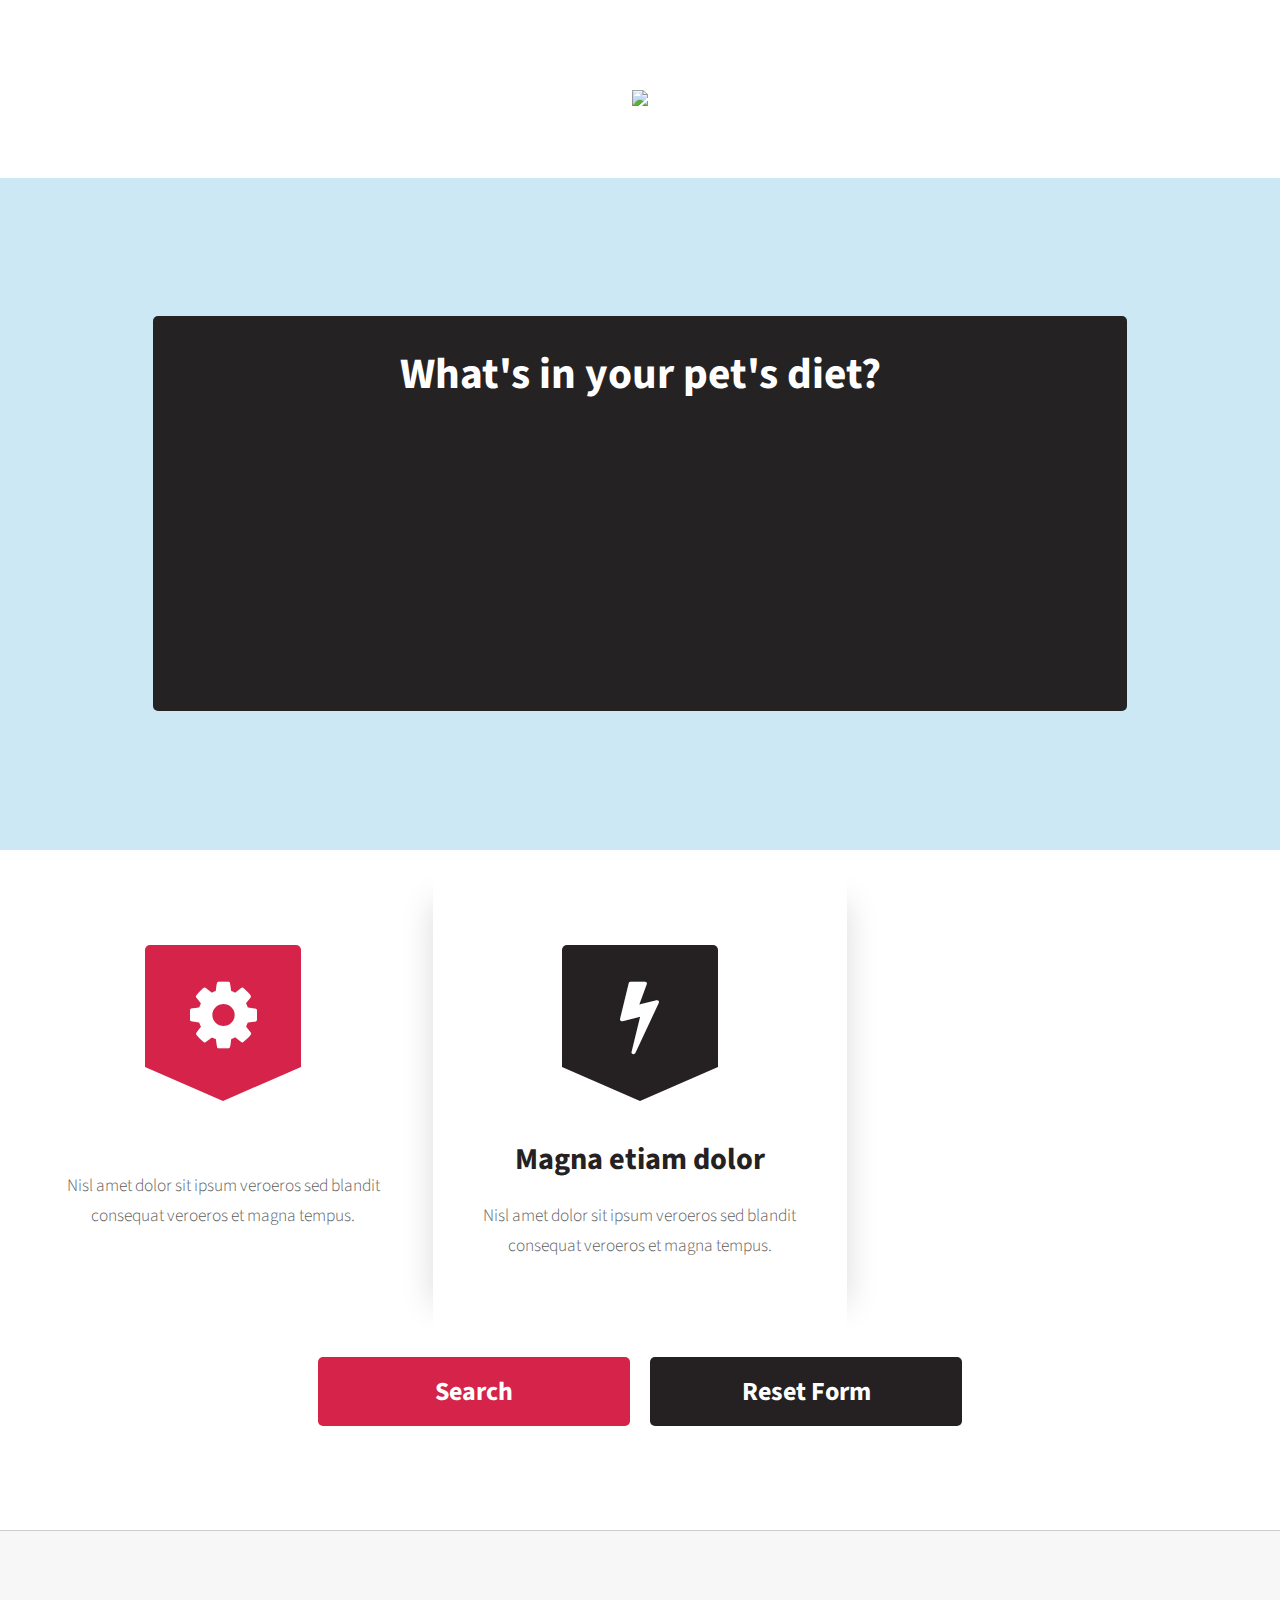
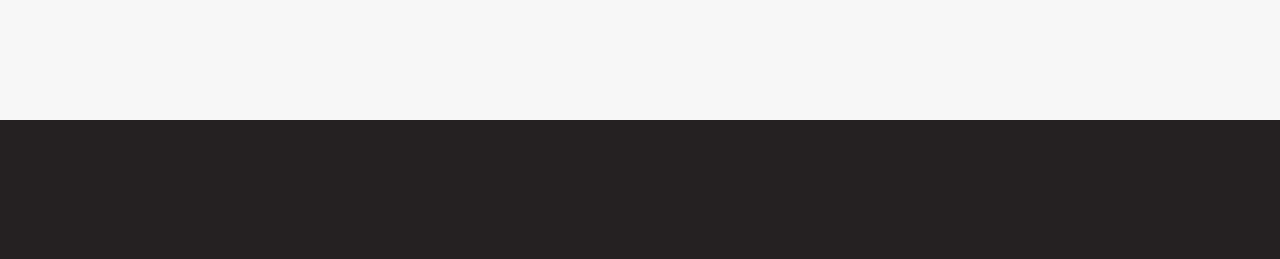
==== index.html @ 03740da9 "Merge pull request #2 from Kemo92/master" ====
<!DOCTYPE HTML>

<html>
	<head>
		<title>ChowChecker</title>
		<meta charset="utf-8" />
		<meta name="viewport" content="width=device-width, initial-scale=1" />
		<!--[if lte IE 8]><script src="assets/css/ie/html5shiv.js"></script><![endif]-->
		<link rel="stylesheet" href="assets/css/main.css" />
		<!--[if lte IE 8]><link rel="stylesheet" href="assets/css/ie/v8.css" /><![endif]-->
		<!--[if lte IE 8]><script src="assets/css/ie/respond.min.js"></script><![endif]-->
	</head>
	<body class="homepage">
		<div id="page-wrapper">

			<!-- Header -->
				<div id="header-wrapper">
					<div id="header">

						<!-- Logo -->
							<h1><a href="index.html"><img src="C:/PETHACK/Images/logo.png" /></a></h1>

						<!-- Nav -->
							<!--<nav id="nav">
								<ul>
									<li class="current"><a href="index.html">Home</a></li>
									<li>
										<a href="#"></a>
										<!--<ul>
											<li><a href="#">Lorem ipsum dolor</a></li>
											<li><a href="#">Magna phasellus</a></li>
											<li><a href="#">Etiam dolore nisl</a></li>
											<li>
												<a href="#">Phasellus consequat</a>
												<ul>
													<li><a href="#">Magna phasellus</a></li>
													<li><a href="#">Etiam dolore nisl</a></li>
													<li><a href="#">Veroeros feugiat</a></li>
													<li><a href="#">Nisl sed aliquam</a></li>
													<li><a href="#">Dolore adipiscing</a></li>
												</ul>
											</li>
											<li><a href="#">Veroeros feugiat</a></li>
										</ul>
									</li>
									<li><a href="left-sidebar.html">Left Sidebar</a></li>
									<li><a href="right-sidebar.html">Right Sidebar</a></li>
									<li><a href="no-sidebar.html">No Sidebar</a></li>
								</ul>
							</nav> -->

						<!-- Banner -->
							<section id="banner">
								<header>
									<h2>What's in your pet's diet?</h2>
									<p></p>
								</header>
							</section>

						<!-- Intro -->
							<section id="intro" class="container">
								<div class="row">
									<div class="4u 12u(mobile)">
										<section class="first">
											<i class="icon featured fa-cog"></i>
											<header>
												<h2></h2>
											</header>
											<p>Nisl amet dolor sit ipsum veroeros sed blandit consequat veroeros et magna tempus.</p>
										</section>
									</div>
									<div class="4u 12u(mobile)">
										<section class="middle">
											<i class="icon featured alt fa-flash"></i>
											<header>
												<h2>Magna etiam dolor</h2>
											</header>
											<p>Nisl amet dolor sit ipsum veroeros sed blandit consequat veroeros et magna tempus.</p>
										</section>
									</div>
									
								</div>
								<footer>
									<ul class="actions">
										<li><a href="#" class="button big">Search</a></li>
										<li><a href="#" class="button alt big">Reset Form</a></li>
									</ul>
								</footer>
							</section>

					</div>
				</div>

			<!-- Main -->
				<div id="main-wrapper">
					<div class="container">
						<div class="row">
							<div class="12u">

								

							</div>
						</div>
						<div class="row">
							<div class="12u">

								

							</div>
						</div>
					</div>
				</div>

			<!-- Footer -->
				<div id="footer-wrapper">
					<section id="footer" class="container">
						
					</section>
				</div>

		</div>

		<!-- Scripts -->
			<script src="assets/js/jquery.min.js"></script>
			<script src="assets/js/jquery.dropotron.min.js"></script>
			<script src="assets/js/skel.min.js"></script>
			<script src="assets/js/skel-viewport.min.js"></script>
			<script src="assets/js/util.js"></script>
			<script src="assets/js/main.js"></script>

	</body>
</html>
---- assets/css/main.css ----
@import url("font-awesome.min.css");
@import url("http://fonts.googleapis.com/css?family=Source+Sans+Pro:300,400,700,900,300italic");

/*
	Dopetrope by HTML5 UP
	html5up.net | @n33co
	Free for personal and commercial use under the CCA 3.0 license (html5up.net/license)
*/

/* Reset */

	html, body, div, span, applet, object, iframe, h1, h2, h3, h4, h5, h6, p, blockquote, pre, a, abbr, acronym, address, big, cite, code, del, dfn, em, img, ins, kbd, q, s, samp, small, strike, strong, sub, sup, tt, var, b, u, i, center, dl, dt, dd, ol, ul, li, fieldset, form, label, legend, table, caption, tbody, tfoot, thead, tr, th, td, article, aside, canvas, details, embed, figure, figcaption, footer, header, hgroup, menu, nav, output, ruby, section, summary, time, mark, audio, video {
		margin: 0;
		padding: 0;
		border: 0;
		font-size: 100%;
		font: inherit;
		vertical-align: baseline;
	}

	article, aside, details, figcaption, figure, footer, header, hgroup, menu, nav, section {
		display: block;
	}

	body {
		line-height: 1;
	}

	ol, ul {
		list-style: none;
	}

	blockquote, q {
		quotes: none;
	}

	blockquote:before, blockquote:after, q:before, q:after {
		content: '';
		content: none;
	}

	table {
		border-collapse: collapse;
		border-spacing: 0;
	}

	body {
		-webkit-text-size-adjust: none;
	}

/* Box Model */

	*, *:before, *:after {
		-moz-box-sizing: border-box;
		-webkit-box-sizing: border-box;
		box-sizing: border-box;
	}

/* Containers */

	.container {
		margin-left: auto;
		margin-right: auto;
	}

	.container.\31 25\25 {
		width: 100%;
		max-width: 1200px;
		min-width: 960px;
	}

	.container.\37 5\25 {
		width: 720px;
	}

	.container.\35 0\25 {
		width: 480px;
	}

	.container.\32 5\25 {
		width: 240px;
	}

	.container {
		width: 960px;
	}

	@media screen and (min-width: 737px) {

		.container.\31 25\25 {
			width: 100%;
			max-width: 1500px;
			min-width: 1200px;
		}

		.container.\37 5\25 {
			width: 900px;
		}

		.container.\35 0\25 {
			width: 600px;
		}

		.container.\32 5\25 {
			width: 300px;
		}

		.container {
			width: 1200px;
		}

	}

	@media screen and (min-width: 737px) and (max-width: 1200px) {

		.container.\31 25\25 {
			width: 100%;
			max-width: 1200px;
			min-width: 960px;
		}

		.container.\37 5\25 {
			width: 720px;
		}

		.container.\35 0\25 {
			width: 480px;
		}

		.container.\32 5\25 {
			width: 240px;
		}

		.container {
			width: 960px;
		}

	}

	@media screen and (max-width: 736px) {

		.container.\31 25\25 {
			width: 100%;
			max-width: 125%;
			min-width: 100%;
		}

		.container.\37 5\25 {
			width: 75%;
		}

		.container.\35 0\25 {
			width: 50%;
		}

		.container.\32 5\25 {
			width: 25%;
		}

		.container {
			width: 100% !important;
		}

	}

/* Grid */

	.row {
		border-bottom: solid 1px transparent;
		-moz-box-sizing: border-box;
		-webkit-box-sizing: border-box;
		box-sizing: border-box;
	}

	.row > * {
		float: left;
		-moz-box-sizing: border-box;
		-webkit-box-sizing: border-box;
		box-sizing: border-box;
	}

	.row:after, .row:before {
		content: '';
		display: block;
		clear: both;
		height: 0;
	}

	.row.uniform > * > :first-child {
		margin-top: 0;
	}

	.row.uniform > * > :last-child {
		margin-bottom: 0;
	}

	.row.\30 \25 > * {
		padding: 0 0 0 0px;
	}

	.row.\30 \25 {
		margin: 0 0 -1px 0px;
	}

	.row.uniform.\30 \25 > * {
		padding: 0px 0 0 0px;
	}

	.row.uniform.\30 \25 {
		margin: 0px 0 -1px 0px;
	}

	.row > * {
		padding: 0 0 0 40px;
	}

	.row {
		margin: 0 0 -1px -40px;
	}

	.row.uniform > * {
		padding: 40px 0 0 40px;
	}

	.row.uniform {
		margin: -40px 0 -1px -40px;
	}

	.row.\32 00\25 > * {
		padding: 0 0 0 80px;
	}

	.row.\32 00\25 {
		margin: 0 0 -1px -80px;
	}

	.row.uniform.\32 00\25 > * {
		padding: 80px 0 0 80px;
	}

	.row.uniform.\32 00\25 {
		margin: -80px 0 -1px -80px;
	}

	.row.\31 50\25 > * {
		padding: 0 0 0 60px;
	}

	.row.\31 50\25 {
		margin: 0 0 -1px -60px;
	}

	.row.uniform.\31 50\25 > * {
		padding: 60px 0 0 60px;
	}

	.row.uniform.\31 50\25 {
		margin: -60px 0 -1px -60px;
	}

	.row.\35 0\25 > * {
		padding: 0 0 0 20px;
	}

	.row.\35 0\25 {
		margin: 0 0 -1px -20px;
	}

	.row.uniform.\35 0\25 > * {
		padding: 20px 0 0 20px;
	}

	.row.uniform.\35 0\25 {
		margin: -20px 0 -1px -20px;
	}

	.row.\32 5\25 > * {
		padding: 0 0 0 10px;
	}

	.row.\32 5\25 {
		margin: 0 0 -1px -10px;
	}

	.row.uniform.\32 5\25 > * {
		padding: 10px 0 0 10px;
	}

	.row.uniform.\32 5\25 {
		margin: -10px 0 -1px -10px;
	}

	.\31 2u, .\31 2u\24 {
		width: 100%;
		clear: none;
		margin-left: 0;
	}

	.\31 1u, .\31 1u\24 {
		width: 91.6666666667%;
		clear: none;
		margin-left: 0;
	}

	.\31 0u, .\31 0u\24 {
		width: 83.3333333333%;
		clear: none;
		margin-left: 0;
	}

	.\39 u, .\39 u\24 {
		width: 75%;
		clear: none;
		margin-left: 0;
	}

	.\38 u, .\38 u\24 {
		width: 66.6666666667%;
		clear: none;
		margin-left: 0;
	}

	.\37 u, .\37 u\24 {
		width: 58.3333333333%;
		clear: none;
		margin-left: 0;
	}

	.\36 u, .\36 u\24 {
		width: 50%;
		clear: none;
		margin-left: 0;
	}

	.\35 u, .\35 u\24 {
		width: 41.6666666667%;
		clear: none;
		margin-left: 0;
	}

	.\34 u, .\34 u\24 {
		width: 33.3333333333%;
		clear: none;
		margin-left: 0;
	}

	.\33 u, .\33 u\24 {
		width: 25%;
		clear: none;
		margin-left: 0;
	}

	.\32 u, .\32 u\24 {
		width: 16.6666666667%;
		clear: none;
		margin-left: 0;
	}

	.\31 u, .\31 u\24 {
		width: 8.3333333333%;
		clear: none;
		margin-left: 0;
	}

	.\31 2u\24 + *,
	.\31 1u\24 + *,
	.\31 0u\24 + *,
	.\39 u\24 + *,
	.\38 u\24 + *,
	.\37 u\24 + *,
	.\36 u\24 + *,
	.\35 u\24 + *,
	.\34 u\24 + *,
	.\33 u\24 + *,
	.\32 u\24 + *,
	.\31 u\24 + * {
		clear: left;
	}

	.\-11u {
		margin-left: 91.66667%;
	}

	.\-10u {
		margin-left: 83.33333%;
	}

	.\-9u {
		margin-left: 75%;
	}

	.\-8u {
		margin-left: 66.66667%;
	}

	.\-7u {
		margin-left: 58.33333%;
	}

	.\-6u {
		margin-left: 50%;
	}

	.\-5u {
		margin-left: 41.66667%;
	}

	.\-4u {
		margin-left: 33.33333%;
	}

	.\-3u {
		margin-left: 25%;
	}

	.\-2u {
		margin-left: 16.66667%;
	}

	.\-1u {
		margin-left: 8.33333%;
	}

	@media screen and (min-width: 737px) {

		.row > * {
			padding: 50px 0 0 50px;
		}

		.row {
			margin: -50px 0 -1px -50px;
		}

		.row.uniform > * {
			padding: 50px 0 0 50px;
		}

		.row.uniform {
			margin: -50px 0 -1px -50px;
		}

		.row.\32 00\25 > * {
			padding: 100px 0 0 100px;
		}

		.row.\32 00\25 {
			margin: -100px 0 -1px -100px;
		}

		.row.uniform.\32 00\25 > * {
			padding: 100px 0 0 100px;
		}

		.row.uniform.\32 00\25 {
			margin: -100px 0 -1px -100px;
		}

		.row.\31 50\25 > * {
			padding: 75px 0 0 75px;
		}

		.row.\31 50\25 {
			margin: -75px 0 -1px -75px;
		}

		.row.uniform.\31 50\25 > * {
			padding: 75px 0 0 75px;
		}

		.row.uniform.\31 50\25 {
			margin: -75px 0 -1px -75px;
		}

		.row.\35 0\25 > * {
			padding: 25px 0 0 25px;
		}

		.row.\35 0\25 {
			margin: -25px 0 -1px -25px;
		}

		.row.uniform.\35 0\25 > * {
			padding: 25px 0 0 25px;
		}

		.row.uniform.\35 0\25 {
			margin: -25px 0 -1px -25px;
		}

		.row.\32 5\25 > * {
			padding: 12.5px 0 0 12.5px;
		}

		.row.\32 5\25 {
			margin: -12.5px 0 -1px -12.5px;
		}

		.row.uniform.\32 5\25 > * {
			padding: 12.5px 0 0 12.5px;
		}

		.row.uniform.\32 5\25 {
			margin: -12.5px 0 -1px -12.5px;
		}

		.\31 2u\28desktop\29, .\31 2u\24\28desktop\29 {
			width: 100%;
			clear: none;
			margin-left: 0;
		}

		.\31 1u\28desktop\29, .\31 1u\24\28desktop\29 {
			width: 91.6666666667%;
			clear: none;
			margin-left: 0;
		}

		.\31 0u\28desktop\29, .\31 0u\24\28desktop\29 {
			width: 83.3333333333%;
			clear: none;
			margin-left: 0;
		}

		.\39 u\28desktop\29, .\39 u\24\28desktop\29 {
			width: 75%;
			clear: none;
			margin-left: 0;
		}

		.\38 u\28desktop\29, .\38 u\24\28desktop\29 {
			width: 66.6666666667%;
			clear: none;
			margin-left: 0;
		}

		.\37 u\28desktop\29, .\37 u\24\28desktop\29 {
			width: 58.3333333333%;
			clear: none;
			margin-left: 0;
		}

		.\36 u\28desktop\29, .\36 u\24\28desktop\29 {
			width: 50%;
			clear: none;
			margin-left: 0;
		}

		.\35 u\28desktop\29, .\35 u\24\28desktop\29 {
			width: 41.6666666667%;
			clear: none;
			margin-left: 0;
		}

		.\34 u\28desktop\29, .\34 u\24\28desktop\29 {
			width: 33.3333333333%;
			clear: none;
			margin-left: 0;
		}

		.\33 u\28desktop\29, .\33 u\24\28desktop\29 {
			width: 25%;
			clear: none;
			margin-left: 0;
		}

		.\32 u\28desktop\29, .\32 u\24\28desktop\29 {
			width: 16.6666666667%;
			clear: none;
			margin-left: 0;
		}

		.\31 u\28desktop\29, .\31 u\24\28desktop\29 {
			width: 8.3333333333%;
			clear: none;
			margin-left: 0;
		}

		.\31 2u\24\28desktop\29 + *,
		.\31 1u\24\28desktop\29 + *,
		.\31 0u\24\28desktop\29 + *,
		.\39 u\24\28desktop\29 + *,
		.\38 u\24\28desktop\29 + *,
		.\37 u\24\28desktop\29 + *,
		.\36 u\24\28desktop\29 + *,
		.\35 u\24\28desktop\29 + *,
		.\34 u\24\28desktop\29 + *,
		.\33 u\24\28desktop\29 + *,
		.\32 u\24\28desktop\29 + *,
		.\31 u\24\28desktop\29 + * {
			clear: left;
		}

		.\-11u\28desktop\29 {
			margin-left: 91.66667%;
		}

		.\-10u\28desktop\29 {
			margin-left: 83.33333%;
		}

		.\-9u\28desktop\29 {
			margin-left: 75%;
		}

		.\-8u\28desktop\29 {
			margin-left: 66.66667%;
		}

		.\-7u\28desktop\29 {
			margin-left: 58.33333%;
		}

		.\-6u\28desktop\29 {
			margin-left: 50%;
		}

		.\-5u\28desktop\29 {
			margin-left: 41.66667%;
		}

		.\-4u\28desktop\29 {
			margin-left: 33.33333%;
		}

		.\-3u\28desktop\29 {
			margin-left: 25%;
		}

		.\-2u\28desktop\29 {
			margin-left: 16.66667%;
		}

		.\-1u\28desktop\29 {
			margin-left: 8.33333%;
		}

	}

	@media screen and (min-width: 737px) and (max-width: 1200px) {

		.row > * {
			padding: 25px 0 0 25px;
		}

		.row {
			margin: -25px 0 -1px -25px;
		}

		.row.uniform > * {
			padding: 25px 0 0 25px;
		}

		.row.uniform {
			margin: -25px 0 -1px -25px;
		}

		.row.\32 00\25 > * {
			padding: 50px 0 0 50px;
		}

		.row.\32 00\25 {
			margin: -50px 0 -1px -50px;
		}

		.row.uniform.\32 00\25 > * {
			padding: 50px 0 0 50px;
		}

		.row.uniform.\32 00\25 {
			margin: -50px 0 -1px -50px;
		}

		.row.\31 50\25 > * {
			padding: 37.5px 0 0 37.5px;
		}

		.row.\31 50\25 {
			margin: -37.5px 0 -1px -37.5px;
		}

		.row.uniform.\31 50\25 > * {
			padding: 37.5px 0 0 37.5px;
		}

		.row.uniform.\31 50\25 {
			margin: -37.5px 0 -1px -37.5px;
		}

		.row.\35 0\25 > * {
			padding: 12.5px 0 0 12.5px;
		}

		.row.\35 0\25 {
			margin: -12.5px 0 -1px -12.5px;
		}

		.row.uniform.\35 0\25 > * {
			padding: 12.5px 0 0 12.5px;
		}

		.row.uniform.\35 0\25 {
			margin: -12.5px 0 -1px -12.5px;
		}

		.row.\32 5\25 > * {
			padding: 6.25px 0 0 6.25px;
		}

		.row.\32 5\25 {
			margin: -6.25px 0 -1px -6.25px;
		}

		.row.uniform.\32 5\25 > * {
			padding: 6.25px 0 0 6.25px;
		}

		.row.uniform.\32 5\25 {
			margin: -6.25px 0 -1px -6.25px;
		}

		.\31 2u\28tablet\29, .\31 2u\24\28tablet\29 {
			width: 100%;
			clear: none;
			margin-left: 0;
		}

		.\31 1u\28tablet\29, .\31 1u\24\28tablet\29 {
			width: 91.6666666667%;
			clear: none;
			margin-left: 0;
		}

		.\31 0u\28tablet\29, .\31 0u\24\28tablet\29 {
			width: 83.3333333333%;
			clear: none;
			margin-left: 0;
		}

		.\39 u\28tablet\29, .\39 u\24\28tablet\29 {
			width: 75%;
			clear: none;
			margin-left: 0;
		}

		.\38 u\28tablet\29, .\38 u\24\28tablet\29 {
			width: 66.6666666667%;
			clear: none;
			margin-left: 0;
		}

		.\37 u\28tablet\29, .\37 u\24\28tablet\29 {
			width: 58.3333333333%;
			clear: none;
			margin-left: 0;
		}

		.\36 u\28tablet\29, .\36 u\24\28tablet\29 {
			width: 50%;
			clear: none;
			margin-left: 0;
		}

		.\35 u\28tablet\29, .\35 u\24\28tablet\29 {
			width: 41.6666666667%;
			clear: none;
			margin-left: 0;
		}

		.\34 u\28tablet\29, .\34 u\24\28tablet\29 {
			width: 33.3333333333%;
			clear: none;
			margin-left: 0;
		}

		.\33 u\28tablet\29, .\33 u\24\28tablet\29 {
			width: 25%;
			clear: none;
			margin-left: 0;
		}

		.\32 u\28tablet\29, .\32 u\24\28tablet\29 {
			width: 16.6666666667%;
			clear: none;
			margin-left: 0;
		}

		.\31 u\28tablet\29, .\31 u\24\28tablet\29 {
			width: 8.3333333333%;
			clear: none;
			margin-left: 0;
		}

		.\31 2u\24\28tablet\29 + *,
		.\31 1u\24\28tablet\29 + *,
		.\31 0u\24\28tablet\29 + *,
		.\39 u\24\28tablet\29 + *,
		.\38 u\24\28tablet\29 + *,
		.\37 u\24\28tablet\29 + *,
		.\36 u\24\28tablet\29 + *,
		.\35 u\24\28tablet\29 + *,
		.\34 u\24\28tablet\29 + *,
		.\33 u\24\28tablet\29 + *,
		.\32 u\24\28tablet\29 + *,
		.\31 u\24\28tablet\29 + * {
			clear: left;
		}

		.\-11u\28tablet\29 {
			margin-left: 91.66667%;
		}

		.\-10u\28tablet\29 {
			margin-left: 83.33333%;
		}

		.\-9u\28tablet\29 {
			margin-left: 75%;
		}

		.\-8u\28tablet\29 {
			margin-left: 66.66667%;
		}

		.\-7u\28tablet\29 {
			margin-left: 58.33333%;
		}

		.\-6u\28tablet\29 {
			margin-left: 50%;
		}

		.\-5u\28tablet\29 {
			margin-left: 41.66667%;
		}

		.\-4u\28tablet\29 {
			margin-left: 33.33333%;
		}

		.\-3u\28tablet\29 {
			margin-left: 25%;
		}

		.\-2u\28tablet\29 {
			margin-left: 16.66667%;
		}

		.\-1u\28tablet\29 {
			margin-left: 8.33333%;
		}

	}

	@media screen and (max-width: 736px) {

		.row > * {
			padding: 20px 0 0 20px;
		}

		.row {
			margin: -20px 0 -1px -20px;
		}

		.row.uniform > * {
			padding: 20px 0 0 20px;
		}

		.row.uniform {
			margin: -20px 0 -1px -20px;
		}

		.row.\32 00\25 > * {
			padding: 40px 0 0 40px;
		}

		.row.\32 00\25 {
			margin: -40px 0 -1px -40px;
		}

		.row.uniform.\32 00\25 > * {
			padding: 40px 0 0 40px;
		}

		.row.uniform.\32 00\25 {
			margin: -40px 0 -1px -40px;
		}

		.row.\31 50\25 > * {
			padding: 30px 0 0 30px;
		}

		.row.\31 50\25 {
			margin: -30px 0 -1px -30px;
		}

		.row.uniform.\31 50\25 > * {
			padding: 30px 0 0 30px;
		}

		.row.uniform.\31 50\25 {
			margin: -30px 0 -1px -30px;
		}

		.row.\35 0\25 > * {
			padding: 10px 0 0 10px;
		}

		.row.\35 0\25 {
			margin: -10px 0 -1px -10px;
		}

		.row.uniform.\35 0\25 > * {
			padding: 10px 0 0 10px;
		}

		.row.uniform.\35 0\25 {
			margin: -10px 0 -1px -10px;
		}

		.row.\32 5\25 > * {
			padding: 5px 0 0 5px;
		}

		.row.\32 5\25 {
			margin: -5px 0 -1px -5px;
		}

		.row.uniform.\32 5\25 > * {
			padding: 5px 0 0 5px;
		}

		.row.uniform.\32 5\25 {
			margin: -5px 0 -1px -5px;
		}

		.\31 2u\28mobile\29, .\31 2u\24\28mobile\29 {
			width: 100%;
			clear: none;
			margin-left: 0;
		}

		.\31 1u\28mobile\29, .\31 1u\24\28mobile\29 {
			width: 91.6666666667%;
			clear: none;
			margin-left: 0;
		}

		.\31 0u\28mobile\29, .\31 0u\24\28mobile\29 {
			width: 83.3333333333%;
			clear: none;
			margin-left: 0;
		}

		.\39 u\28mobile\29, .\39 u\24\28mobile\29 {
			width: 75%;
			clear: none;
			margin-left: 0;
		}

		.\38 u\28mobile\29, .\38 u\24\28mobile\29 {
			width: 66.6666666667%;
			clear: none;
			margin-left: 0;
		}

		.\37 u\28mobile\29, .\37 u\24\28mobile\29 {
			width: 58.3333333333%;
			clear: none;
			margin-left: 0;
		}

		.\36 u\28mobile\29, .\36 u\24\28mobile\29 {
			width: 50%;
			clear: none;
			margin-left: 0;
		}

		.\35 u\28mobile\29, .\35 u\24\28mobile\29 {
			width: 41.6666666667%;
			clear: none;
			margin-left: 0;
		}

		.\34 u\28mobile\29, .\34 u\24\28mobile\29 {
			width: 33.3333333333%;
			clear: none;
			margin-left: 0;
		}

		.\33 u\28mobile\29, .\33 u\24\28mobile\29 {
			width: 25%;
			clear: none;
			margin-left: 0;
		}

		.\32 u\28mobile\29, .\32 u\24\28mobile\29 {
			width: 16.6666666667%;
			clear: none;
			margin-left: 0;
		}

		.\31 u\28mobile\29, .\31 u\24\28mobile\29 {
			width: 8.3333333333%;
			clear: none;
			margin-left: 0;
		}

		.\31 2u\24\28mobile\29 + *,
		.\31 1u\24\28mobile\29 + *,
		.\31 0u\24\28mobile\29 + *,
		.\39 u\24\28mobile\29 + *,
		.\38 u\24\28mobile\29 + *,
		.\37 u\24\28mobile\29 + *,
		.\36 u\24\28mobile\29 + *,
		.\35 u\24\28mobile\29 + *,
		.\34 u\24\28mobile\29 + *,
		.\33 u\24\28mobile\29 + *,
		.\32 u\24\28mobile\29 + *,
		.\31 u\24\28mobile\29 + * {
			clear: left;
		}

		.\-11u\28mobile\29 {
			margin-left: 91.66667%;
		}

		.\-10u\28mobile\29 {
			margin-left: 83.33333%;
		}

		.\-9u\28mobile\29 {
			margin-left: 75%;
		}

		.\-8u\28mobile\29 {
			margin-left: 66.66667%;
		}

		.\-7u\28mobile\29 {
			margin-left: 58.33333%;
		}

		.\-6u\28mobile\29 {
			margin-left: 50%;
		}

		.\-5u\28mobile\29 {
			margin-left: 41.66667%;
		}

		.\-4u\28mobile\29 {
			margin-left: 33.33333%;
		}

		.\-3u\28mobile\29 {
			margin-left: 25%;
		}

		.\-2u\28mobile\29 {
			margin-left: 16.66667%;
		}

		.\-1u\28mobile\29 {
			margin-left: 8.33333%;
		}

	}

/* Basic */

	body {
		background: #252122;
		background-image: url("images/bg02.png");
		font-family: 'Source Sans Pro';
		font-weight: 300;
		color: #5d5d5d;
	}

		body.is-loading * {
			-moz-transition: none !important;
			-webkit-transition: none !important;
			-ms-transition: none !important;
			transition: none !important;
			-moz-animation: none !important;
			-webkit-animation: none !important;
			-ms-animation: none !important;
			animation: none !important;
		}

	input, textarea, select {
		font-family: 'Source Sans Pro';
		font-weight: 300;
		color: #5d5d5d;
	}

	strong, b {
		color: #252122;
		font-weight: 400;
	}

	i, em {
		font-style: italic;
	}

	sub {
		position: relative;
		top: 0.5em;
		font-size: 0.8em;
	}

	sup {
		position: relative;
		top: -0.5em;
		font-size: 0.8em;
	}

	blockquote {
		border-left: solid 0.75em #dddddd;
		padding: 1em 0 1em 1.5em;
		font-style: italic;
	}

	h1, h2, h3, h4, h5, h6 {
		color: #252122;
		font-weight: 700;
	}

	h1 a, h2 a, h3 a, h4 a, h5 a, h6 a {
		color: inherit;
		text-decoration: none;
	}

	a {
		color: #d52349;
		text-decoration: underline;
	}

		a:hover {
			text-decoration: none;
		}

	br.clear {
		clear: both;
	}

	hr {
		border: 0;
		border-top: solid 1px #dddddd;
		height: 1px;
		margin: 2em 0 2em 0;
	}

	p, ul, ol, dl, table {
		margin-bottom: 2em;
	}

/* Form */

	form label {
		display: block;
		color: #252122;
		font-weight: 400;
		margin: 0 0 0.5em 0;
	}

	form input[type=text],
	form input[type=email],
	form input[type=password],
	form select,
	form textarea {
		-webkit-appearance: none;
		display: block;
		border: 0;
		padding: 0.75em 1em;
		font-size: 1em;
		border-radius: 5px;
		border: solid 1px #dddddd;
		background: #fff;
		width: 100%;
	}

		form input[type=text]:focus,
		form input[type=email]:focus,
		form input[type=password]:focus,
		form select:focus,
		form textarea:focus {
			box-shadow: inset 0px 0px 1px 1px #43bff0;
		}

	form textarea {
		height: 15em;
	}

	form .formerize-placeholder {
		color: #555 !important;
	}

	form ::-webkit-input-placeholder {
		color: #555 !important;
	}

	form :-moz-placeholder {
		color: #555 !important;
	}

	form ::-moz-placeholder {
		color: #555 !important;
	}

	form :-ms-input-placeholder {
		color: #555 !important;
	}

	form ::-moz-focus-inner {
		border: 0;
	}

/* Tables */

	table {
		width: 100%;
	}

		table.default {
			width: 100%;
		}

			table.default tr {
				border-top: solid 1px #dddddd;
			}

				table.default tr:first-child {
					border-top: 0;
				}

			table.default td {
				padding: 0.5em 1em 0.5em 1em;
			}

			table.default th {
				text-align: left;
				padding: 0.5em 1em 0.5em 1em;
				font-weight: 700;
				margin: 0 0 1em 0;
			}

			table.default thead {
				border-bottom: solid 2px #dddddd;
			}

/* Section/Article */

	section, article {
		margin-bottom: 2.5em;
	}

		section > :last-child, section:last-child, article > :last-child, article:last-child {
			margin-bottom: 0;
		}

	header > p {
		display: block;
		font-style: italic;
	}

	header.major {
		position: relative;
		text-align: center;
		border-top: solid 1px #ccc;
		top: 1em;
	}

		header.major h2 {
			background: #fff;
			position: relative;
			top: -0.65em;
			display: inline;
			margin: 0;
			padding: 0 1em 0 1em;
		}

/* Box */

	.box {
		background: #ffffff;
		border-bottom: solid 1px #ccc;
	}

		.box .image.featured {
			position: relative;
			width: auto;
		}

/* Button */

	input[type="button"],
	input[type="submit"],
	input[type="reset"],
	button,
	.button {
		-webkit-appearance: none;
		display: inline-block;
		text-decoration: none;
		cursor: pointer;
		border: 0;
		border-radius: 5px;
		background: #d52349;
		color: #fff !important;
		font-weight: 700;
		outline: 0;
		-moz-transition: background-color .25s ease-in-out;
		-webkit-transition: background-color .25s ease-in-out;
		-ms-transition: background-color .25s ease-in-out;
		transition: background-color .25s ease-in-out;
	}

		input[type="button"]:hover,
		input[type="submit"]:hover,
		input[type="reset"]:hover,
		button:hover,
		.button:hover {
			background: #e53359;
		}

		input[type="button"]:active,
		input[type="submit"]:active,
		input[type="reset"]:active,
		button:active,
		.button:active {
			background: #c51349;
		}

		input[type="button"].alt,
		input[type="submit"].alt,
		input[type="reset"].alt,
		button.alt,
		.button.alt {
			background: #252122;
		}

			input[type="button"].alt:hover,
			input[type="submit"].alt:hover,
			input[type="reset"].alt:hover,
			button.alt:hover,
			.button.alt:hover {
				background: #353132;
			}

			input[type="button"].alt:active,
			input[type="submit"].alt:active,
			input[type="reset"].alt:active,
			button.alt:active,
			.button.alt:active {
				background: #151112;
			}

		input[type="button"].icon:before,
		input[type="submit"].icon:before,
		input[type="reset"].icon:before,
		button.icon:before,
		.button.icon:before {
			opacity: 0.35;
			position: relative;
			top: 0.05em;
			margin-right: 0.75em;
		}

/* Image */

	.image {
		display: inline-block;
		outline: 0;
	}

		.image img {
			display: block;
			width: 100%;
		}

		.image.centered {
			display: block;
			margin: 0 0 2em 0;
		}

			.image.centered img {
				margin: 0 auto;
				width: auto;
			}

		.image.featured {
			display: block;
			width: 100%;
			margin: 0 0 2em 0;
		}

		.image.left {
			float: left;
			margin: 0 2em 2em 0;
		}

/* List */

	ul.default {
		list-style: disc;
		padding-left: 1em;
	}

		ul.default li {
			padding-left: 0.5em;
		}

	ul.contact li {
		position: relative;
		border-top: solid 1px #ddd;
		padding: 1.3em 0 1.3em 7em;
	}

		ul.contact li h3 {
			position: absolute;
			left: 0;
			top: 1.3em;
			font-size: 1.1em;
		}

		ul.contact li p {
			margin: 0;
		}

		ul.contact li:first-child {
			padding-top: 0;
			border-top: 0;
		}

			ul.contact li:first-child h3 {
				top: 0;
			}

	ul.dates li {
		position: relative;
		border-top: solid 1px #ddd;
		padding: 1.3em 0 1.3em 6.75em;
	}

	ul.dates .date {
		display: block;
		position: absolute;
		left: 0;
		top: 1.3em;
		background-color: #d52349;
		height: 3.5em;
		text-align: center;
		color: #fff;
		line-height: 1em;
		border-top-left-radius: 5px;
		border-bottom-left-radius: 5px;
		padding: 0.5em 0.75em 0 1em;
	}

		ul.dates .date:after {
			content: '';
			position: absolute;
			bottom: 0;
			right: -1.2em;
			border-left: solid 1.25em #d52349;
			border-top: solid 1.8em transparent;
			border-bottom: solid 1.8em transparent;
		}

		ul.dates .date strong {
			display: block;
			font-size: 1.75em;
			padding-top: 0.15em;
		}

	ul.dates h3 {
		font-size: 1.1em;
	}

	ul.dates p {
		margin: 0;
	}

	ul.dates li:first-child {
		border-top: 0;
		padding-top: 0;
	}

		ul.dates li:first-child .date {
			top: 0;
		}

	ul.divided li {
		border-top: solid 1px #ddd;
		padding: 1em 0 1em 0;
	}

		ul.divided li:first-child {
			border-top: 0;
			padding-top: 0;
		}

	ul.social {
		overflow: hidden;
		cursor: default;
	}

		ul.social li {
			display: inline-block;
		}

			ul.social li:first-child {
				margin-left: 0;
			}

			ul.social li a {
				display: inline-block;
				width: 3em;
				height: 3em;
				text-align: center;
				border-radius: 5px;
				background: #888;
				-moz-transition: background-color .25s ease-in-out;
				-webkit-transition: background-color .25s ease-in-out;
				-ms-transition: background-color .25s ease-in-out;
				transition: background-color .25s ease-in-out;
			}

				ul.social li a:before {
					color: #fff;
					font-size: 2em;
					line-height: 1.5em;
				}

				ul.social li a.fa-facebook {
					background: #3c5a98;
				}

					ul.social li a.fa-facebook:hover {
						background: #4c6aa8;
					}

				ul.social li a.fa-twitter {
					background: #2daae4;
				}

					ul.social li a.fa-twitter:hover {
						background: #3dbaf4;
					}

				ul.social li a.fa-dribbble {
					background: #c4376b;
				}

					ul.social li a.fa-dribbble:hover {
						background: #d4477b;
					}

				ul.social li a.fa-linkedin {
					background: #006599;
				}

					ul.social li a.fa-linkedin:hover {
						background: #1075a9;
					}

				ul.social li a.fa-tumblr {
					background: #2b4661;
				}

					ul.social li a.fa-tumblr:hover {
						background: #3b5671;
					}

				ul.social li a.fa-google-plus {
					background: #da2713;
				}

					ul.social li a.fa-google-plus:hover {
						background: #ea3723;
					}

	ol.default {
		list-style: decimal;
		padding-left: 1.25em;
	}

		ol.default li {
			padding-left: 0.25em;
		}

/* Icons */

	.icon {
		position: relative;
		text-decoration: none;
	}

		.icon:before {
			-moz-osx-font-smoothing: grayscale;
			-webkit-font-smoothing: antialiased;
			font-family: FontAwesome;
			font-style: normal;
			font-weight: normal;
			text-transform: none !important;
		}

		.icon > .label {
			display: none;
		}

		.icon.featured {
			position: relative;
			display: inline-block;
			background-color: #d52349;
			width: 9em;
			padding: 1.75em 0 0.75em 0;
			border-top-left-radius: 5px;
			border-top-right-radius: 5px;
			margin: 0 0 4.5em 0;
			cursor: default;
		}

			.icon.featured:before {
				font-size: 4.5em;
				line-height: 1em;
				color: #fff;
			}

			.icon.featured:after {
				content: '';
				position: absolute;
				bottom: -1.95em;
				left: 0;
				border-top: solid 2em #d52349;
				border-left: solid 4.5em transparent;
				border-right: solid 4.5em transparent;
			}

			.icon.featured.alt {
				background-color: #252122;
			}

				.icon.featured.alt:after {
					border-top-color: #252122;
				}

			.icon.featured.alt2 {
				background-color: #827a7c;
			}

				.icon.featured.alt2:after {
					border-top-color: #827a7c;
				}

/* Banner */

	#banner {
		background: #CCE8F4 url("../../images/pic01.jpg");
		background-position: center center;
		background-size: auto 100%;
		background-repeat: no-repeat;
		text-align: center;
	}

		#banner header {
			background-color: #252122;
			background-color: rgba(34, 30, 31, 0.98);
		}

			#banner header h2 {
				color: #fff;
				font-weight: 700;
			}

			#banner header p {
				color: #d52349;
				padding: 0;
				width: 800px;
				height:250px;
				font-style: normal;
				margin: 0;
			}

/* Wrappers */

	#header-wrapper {
		position: relative;
		background: #ffffff;
		border-bottom: solid 1px #ccc;
	}

	#main-wrapper {
		position: relative;
		background: #f7f7f7 url("images/bg02.png");
	}

		#main-wrapper:before {
			content: '';
			position: absolute;
			top: 0;
			left: 0;
			width: 100%;
			background: url("images/bg01.png");
			background-size: 100% 100%;
			z-index: 0;
			opacity: 0.1;
		}

		#main-wrapper .major h2 {
			background: #f7f7f7 url("images/bg02.png");
		}

	#footer-wrapper {
		position: relative;
		color: #858484;
	}

		#footer-wrapper:before {
			content: '';
			position: absolute;
			top: 0;
			left: 0;
			width: 100%;
			background: url("images/bg01.png");
			background-size: 100% 100%;
			z-index: 0;
			opacity: 0.5;
		}

		#footer-wrapper a {
			color: #c5c4c4;
		}

		#footer-wrapper h2, #footer-wrapper h3, #footer-wrapper h4, #footer-wrapper h5, #footer-wrapper h6, #footer-wrapper strong, #footer-wrapper b {
			color: #fff;
		}

			#footer-wrapper h2 a, #footer-wrapper h3 a, #footer-wrapper h4 a, #footer-wrapper h5 a, #footer-wrapper h6 a, #footer-wrapper strong a, #footer-wrapper b a {
				color: inherit;
			}

		#footer-wrapper ul.contact li, #footer-wrapper ul.dates li, #footer-wrapper ul.divided li {
			border-top-color: #353434;
			border-top-color: rgba(255, 255, 255, 0.05);
		}

/* Intro */

	#intro {
		text-align: center;
	}

/* Copyright */

	#copyright {
		text-align: center;
	}

		#copyright .links {
			display: inline-block;
			background: #2C2929;
			background: rgba(255, 255, 255, 0.05);
			border-radius: 5px;
			margin: 0;
		}

/* Desktop */

	@media screen and (min-width: 737px) {

		/* Basic */

			body, input, textarea, select {
				font-size: 13pt;
				line-height: 1.75em;
			}

			h2 {
				font-size: 1.5em;
			}

			h3 {
				font-size: 1.35em;
			}

		/* Section/Article */

			header {
				margin: 0 0 1.5em 0;
			}

				header > p {
					margin: 0.5em 0 0 0;
					padding-bottom: 0.5em;
				}

				header.major {
					margin: 0 0 3em 0;
				}

			footer {
				margin: 2.25em 0 0 0;
			}

		/* Box */

			.box {
				padding: 2.75em 1.75em 2.75em 1.75em;
			}

				.box .image.featured {
					left: 1.75em;
					top: 1.75em;
					margin: -4.5em 0 4.25em -3.5em;
				}

				.box.post header {
					padding-top: 1em;
					margin: 0 0 2em 0;
				}

				.box.post h2 {
					font-size: 2.5em;
					letter-spacing: -0.015em;
				}

				.box.post header > p {
					margin-top: 1.25em;
					font-size: 1.25em;
				}

		/* Button */

			input[type="button"],
			input[type="submit"],
			input[type="reset"],
			button,
			.button {
				font-size: 1.1em;
				padding: 0.65em 1.5em 0.65em 1.5em;
			}

				input[type="button"].big,
				input[type="submit"].big,
				input[type="reset"].big,
				button.big,
				.button.big {
					font-size: 1.5em;
					padding: 0.75em 1.5em 0.75em 1.5em;
				}

		/* List */

			ul.actions li {
				display: inline-block;
				margin-left: 1em;
			}

				ul.actions li:first-child {
					margin-left: 0;
				}

			ul.links li {
				display: inline-block;
				border-left: solid 1px rgba(255, 255, 255, 0.05);
				padding: 0 0 0 1em;
				margin: 0 0 0 1em;
			}

				ul.links li:first-child {
					border-left: 0;
					padding-left: 0;
					margin-left: 0;
				}

			ul.social {
				margin: 0 0 3.25em 0;
			}

				ul.social li {
					margin-left: 0.75em;
				}

		/* Wrappers */

			#header-wrapper {
				padding: 4.5em 0 4em 0;
			}

			#main-wrapper {
				padding: 4em 0 4em 0;
			}

			#footer-wrapper {
				padding: 4em 0 4em 0;
			}

				#footer-wrapper header {
					margin: 0 0 3em 0;
				}

					#footer-wrapper header h2 {
						font-size: 1.75em;
					}

		/* Header */

			#header {
				text-align: center;
			}

				#header h1 {
					color: #252122;
					font-weight: 900;
					font-size: 2.5em;
					letter-spacing: -0.035em;
					margin: 0 0 1em 0;
				}

		/* Nav */

			#nav > ul {
				margin: 0;
			}

				#nav > ul > li {
					display: inline-block;
					font-style: italic;
					margin: 0 0.35em 0 0.35em;
				}

					#nav > ul > li > ul {
						display: none;
					}

					#nav > ul > li > a {
						border-radius: 5px;
						color: #5d5d5d;
						text-decoration: none;
						padding: 0.6em 1.2em 0.6em 1.2em;
						-moz-transition: background-color .25s ease-in-out;
						-webkit-transition: background-color .25s ease-in-out;
						-ms-transition: background-color .25s ease-in-out;
						transition: background-color .25s ease-in-out;
						outline: 0;
					}

					#nav > ul > li:hover > a, #nav > ul > li.active > a {
						background: #f3f3f3;
					}

					#nav > ul > li.current > a {
						background: #d52349;
						color: #fff !important;
						font-weight: 700;
					}

			.dropotron {
				border-radius: 5px;
				background-color: #252122;
				background-color: rgba(34, 30, 31, 0.98);
				padding: 1.25em 1.5em 1.25em 1.5em;
				font-style: italic;
				min-width: 13em;
				box-shadow: 0px 8px 15px 0px rgba(0, 0, 0, 0.5);
				text-align: left;
				margin-top: -1.25em;
				margin-left: -1px;
			}

				.dropotron a, .dropotron span {
					color: #aaa;
					text-decoration: none;
					-moz-transition: color .25s ease-in-out;
					-webkit-transition: color .25s ease-in-out;
					-ms-transition: color .25s ease-in-out;
					transition: color .25s ease-in-out;
				}

				.dropotron li {
					padding: 0.25em 0 0.25em 0;
				}

					.dropotron li:hover > a, .dropotron li:hover > span {
						color: #fff;
					}

				.dropotron.level-0 {
					margin-top: 2em;
				}

					.dropotron.level-0:before {
						content: '';
						display: block;
						position: absolute;
						left: 50%;
						margin-left: -10px;
						top: -9px;
						border-left: solid 10px transparent;
						border-right: solid 10px transparent;
						border-bottom: solid 10px #252122;
						border-bottom-color: rgba(34, 30, 31, 0.98);
					}

		/* Banner */

			#banner {
				position: relative;
				padding: 8em 0;
				margin: 4em 0 0 0;
			}

				#banner header {
					display: inline-block;
					padding: 2.5em 5em;
					border-radius: 5px;
				}

					#banner header h2 {
						font-size: 2.5em;
						margin: 0 0 0.65em 0;
					}

					#banner header p {
						font-size: 1.5em;
					}

		/* Intro */

			#intro {
				overflow: hidden;
			}

				#intro section {
					margin: 3em 0;
					padding: 2.5em 0;
				}

				#intro h2 {
					font-size: 1.75em;
				}

				#intro p {
					margin: 0;
				}

				#intro .middle {
					position: relative;
					z-index: 1;
				}

					#intro .middle:before {
						content: '';
						width: 32px;
						height: 100%;
						position: absolute;
						left: -24px;
						top: 0;
						display: block;
						z-index: -1;
						box-shadow: 32px 0 0 0 #fff, 0 -32px 0 0 #fff, 0 32px 0 0 #fff, 32px 32px 0 0 #fff, 32px -32px 0 0 #fff, 0 0 32px 0 rgba(0, 0, 0, 0.15);
					}

					#intro .middle:after {
						content: '';
						width: 32px;
						height: 100%;
						position: absolute;
						right: -24px;
						top: 0;
						display: block;
						z-index: -1;
						box-shadow: -32px 0 0 0 #fff, 0 -32px 0 0 #fff, 0 32px 0 0 #fff, -32px 32px 0 0 #fff, -32px -32px 0 0 #fff, 0 0 32px 0 rgba(0, 0, 0, 0.15);
					}

				#intro .button {
					min-width: 12em;
				}

				#intro footer {
					margin: 0;
				}

		/* Copyright */

			#copyright {
				margin: 3em 0 2em 0;
			}

				#copyright .links {
					padding: 0.85em 2.25em 0.85em 2.25em;
				}

	}

/* Tablet */

	@media screen and (min-width: 737px) and (max-width: 1200px) {

		/* Basic */

			body {
				min-width: 960px;
				font-size: 11pt;
			}

			input, textarea, select {
				font-size: 11pt;
			}

		/* Section/Article */

			header.major {
				margin: 0.75em 0 2.5em 0;
			}

				header.major h2 {
					padding: 0 1em 0 1em;
				}

		/* List */

			ul.social li {
				margin: 0 0 0.25em 0.75em;
			}

		/* Wrappers */

			#header-wrapper {
				padding: 3em 0 3em 0;
			}

			#main-wrapper {
				padding: 2.75em 0 2.75em 0;
			}

			#footer-wrapper {
				padding: 3em 0 3em 0;
			}

				#footer-wrapper:before {
					height: 2.5em;
				}

				#footer-wrapper header {
					margin: 0 0 1.5em 0;
				}

					#footer-wrapper header h2 {
						font-size: 1.25em;
					}

		/* Header */

			#header h1 {
				margin: 0.25em 0 1em 0;
			}

		/* Banner */

			#banner {
				padding: 6em 0;
				margin: 3em 0 0 0;
			}

		/* Intro */

			#intro {
				padding: 0;
			}

				#intro section {
					padding: 1em 2em;
				}

				#intro .middle:before {
					left: -12px;
				}

				#intro .middle:after {
					right: -12px;
				}

		/* Copyright */

			#copyright {
				margin: 0;
			}

	}

/* Mobile */

	#navPanel, #titleBar {
		display: none;
	}

	@media screen and (max-width: 736px) {

		/* Basic */

			html, body {
				overflow-x: hidden;
			}

			body, input, textarea, select {
				line-height: 1.75em;
				font-size: 11pt;
				letter-spacing: 0;
			}

			h2, h3, h4, h5, h6 {
				font-size: 1.25em;
			}

		/* Section/Article */

			section, article {
				margin: 0 0 1.5em 0 !important;
			}

			header {
				margin: 0 0 1em 0;
			}

			footer {
				margin: 2em 0 0 0;
			}

		/* Box */

			.box {
				padding: 25px 15px 20px 15px;
			}

				.box .image.featured {
					left: 15px;
					top: 15px;
					margin: -40px 0 40px -30px;
				}

		/* Button */

			input[type="button"],
			input[type="submit"],
			input[type="reset"],
			button,
			.button {
				position: relative;
				padding: 0.65em 0 0.65em 0 !important;
				width: 100%;
				text-align: center;
				font-size: 1.25em;
				margin: 0.25em 0 0.25em 0;
			}

				input[type="button"].icon,
				input[type="submit"].icon,
				input[type="reset"].icon,
				button.icon,
				.button.icon {
					padding-right: 1em !important;
				}

		/* List */

			ul.actions li {
				display: block;
				margin-top: 0.5em;
			}

				ul.actions li:first-child {
					margin-top: 0;
				}

			ul.contact li {
				padding: 0.8em 0 0.8em 7em;
			}

				ul.contact li h3 {
					top: 0.8em;
				}

			ul.divided li {
				padding: 0.5em 0 0.5em 0;
			}

			ul.links li {
				display: block;
				border-top: solid 1px rgba(255, 255, 255, 0.05);
				padding: 0.25em 0 0 0;
				margin: 0.25em 0 0 0;
			}

				ul.links li:first-child {
					border-top: 0;
					padding-top: 0;
					margin-top: 0;
				}

			ul.social li {
				margin: 0 0.5em 0.75em 0;
			}

		/* Off-Canvas Navigation */

			#page-wrapper {
				-moz-backface-visibility: hidden;
				-webkit-backface-visibility: hidden;
				-ms-backface-visibility: hidden;
				backface-visibility: hidden;
				-moz-transition: -moz-transform 0.5s ease;
				-webkit-transition: -webkit-transform 0.5s ease;
				-ms-transition: -ms-transform 0.5s ease;
				transition: transform 0.5s ease;
				padding-bottom: 1px;
			}

			#titleBar {
				-moz-backface-visibility: hidden;
				-webkit-backface-visibility: hidden;
				-ms-backface-visibility: hidden;
				backface-visibility: hidden;
				-moz-transition: -moz-transform 0.5s ease;
				-webkit-transition: -webkit-transform 0.5s ease;
				-ms-transition: -ms-transform 0.5s ease;
				transition: transform 0.5s ease;
				display: block;
				height: 44px;
				left: 0;
				position: fixed;
				top: 0;
				width: 100%;
				z-index: 10001;
				background: none;
			}

				#titleBar .toggle {
					width: 80px;
					height: 60px;
				}

					#titleBar .toggle:before {
						font-family: FontAwesome;
						text-decoration: none;
						font-style: normal;
						font-weight: normal;
						-webkit-font-smoothing: antialiased;
						-moz-osx-font-smoothing: grayscale;
						content: '\f0c9';
						display: block;
						position: absolute;
						left: 10px;
						top: 10px;
						width: 50px;
						height: 40px;
						line-height: 40px;
						font-size: 18px;
						color: #fff;
						text-align: center;
						background: rgba(150, 150, 150, 0.75);
						border-radius: 5px;
					}

					#titleBar .toggle:active:before {
						background-color: #969696;
					}

			#navPanel {
				-moz-backface-visibility: hidden;
				-webkit-backface-visibility: hidden;
				-ms-backface-visibility: hidden;
				backface-visibility: hidden;
				-moz-transform: translateX(-275px);
				-webkit-transform: translateX(-275px);
				-ms-transform: translateX(-275px);
				transform: translateX(-275px);
				-moz-transition: -moz-transform 0.5s ease;
				-webkit-transition: -webkit-transform 0.5s ease;
				-ms-transition: -ms-transform 0.5s ease;
				transition: transform 0.5s ease;
				display: block;
				height: 100%;
				left: 0;
				overflow-y: auto;
				position: fixed;
				top: 0;
				width: 275px;
				z-index: 10002;
				color: #858484;
				background-image: url("images/bg02.png");
				box-shadow: inset -3px 0px 5px 0px rgba(0, 0, 0, 0.35);
			}

				#navPanel .link {
					display: block;
					color: #888;
					text-decoration: none;
					height: 44px;
					line-height: 44px;
					border-top: solid 1px rgba(255, 255, 255, 0.05);
					padding: 0 1em 0 1em;
					font-style: italic;
				}

					#navPanel .link:first-child {
						border-top: 0;
					}

				#navPanel .indent-1 {
					display: inline-block;
					width: 1em;
				}

				#navPanel .indent-2 {
					display: inline-block;
					width: 2em;
				}

				#navPanel .indent-3 {
					display: inline-block;
					width: 3em;
				}

				#navPanel .indent-4 {
					display: inline-block;
					width: 4em;
				}

				#navPanel .indent-5 {
					display: inline-block;
					width: 5em;
				}

				#navPanel .depth-0 {
					color: #fff;
				}

			body.navPanel-visible #page-wrapper {
				-moz-transform: translateX(275px);
				-webkit-transform: translateX(275px);
				-ms-transform: translateX(275px);
				transform: translateX(275px);
			}

			body.navPanel-visible #titleBar {
				-moz-transform: translateX(275px);
				-webkit-transform: translateX(275px);
				-ms-transform: translateX(275px);
				transform: translateX(275px);
			}

			body.navPanel-visible #navPanel {
				-moz-transform: translateX(0);
				-webkit-transform: translateX(0);
				-ms-transform: translateX(0);
				transform: translateX(0);
			}

		/* Wrappers */

			#main-wrapper {
				padding: 2em 10px;
				overflow: hidden;
			}

			#header-wrapper {
				padding: 2em 0;
			}

			#footer-wrapper {
				padding: 2em 25px;
				overflow: hidden;
				-webkit-transform: translateZ(0);
			}

		/* Intro */

			#intro {
				padding: 0 25px 0 25px;
			}

				#intro section {
					position: relative;
					border-top: solid 1px #dfdfdf;
					padding: 2.5em 0 0 0;
					margin: 1.5em 0 0 0 !important;
				}

					#intro section.first {
						border-top: 0;
						padding-top: 0;
					}

					#intro section p {
						margin: 0;
					}

		/* Header */

			#header {
				text-align: center;
			}

				#header h1 {
					color: #252122;
					font-weight: 900;
					font-size: 1.75em;
					letter-spacing: -0.035em;
				}

		/* Nav */

			#nav {
				display: none;
			}

		/* Banner */

			#banner {
				margin: 2em 0 4em 0 !important;
				padding: 6em 0;
			}

				#banner header {
					padding: 1.5em 1em 1.5em 1em;
				}

					#banner header h2 {
						font-size: 1.5em;
						line-height: 1.5em;
						margin: 0 0 0.25em 0;
					}

					#banner header p {
						font-size: 1.2em;
					}

		/* Copyright */

			#copyright {
				margin: 3em 0 0 0;
			}

				#copyright .links {
					padding: 0.75em 1.25em 0.75em 1.25em;
				}

	}
---- assets/css/ie/v8.css ----
/*
	Dopetrope by HTML5 UP
	html5up.net | @n33co
	Free for personal and commercial use under the CCA 3.0 license (html5up.net/license)
*/

/* Basic */

	form input[type=text],
	form input[type=password],
	form select,
	form textarea {
		position: relative;
		-ms-behavior: url("assets/css/ie/PIE.htc");
	}

	input[type="button"],
	input[type="submit"],
	input[type="reset"],
	button,
	.button,
	ul.social li a,
	.icon.featured,
	#copyright .links,
	#nav > ul > li > a {
		position: relative;
		-ms-behavior: url("assets/css/ie/PIE.htc");
	}

/* Nav */

	.dropotron {
		position: relative;
		-ms-behavior: url("assets/css/ie/PIE.htc");
	}

		.dropotron.level-0 {
			box-shadow: none !important;
		}

/* Banner */

	#banner {
		background-position: auto;
		background-size: contain;
		-ms-behavior: url("assets/css/ie/backgroundsize.min.htc");
	}
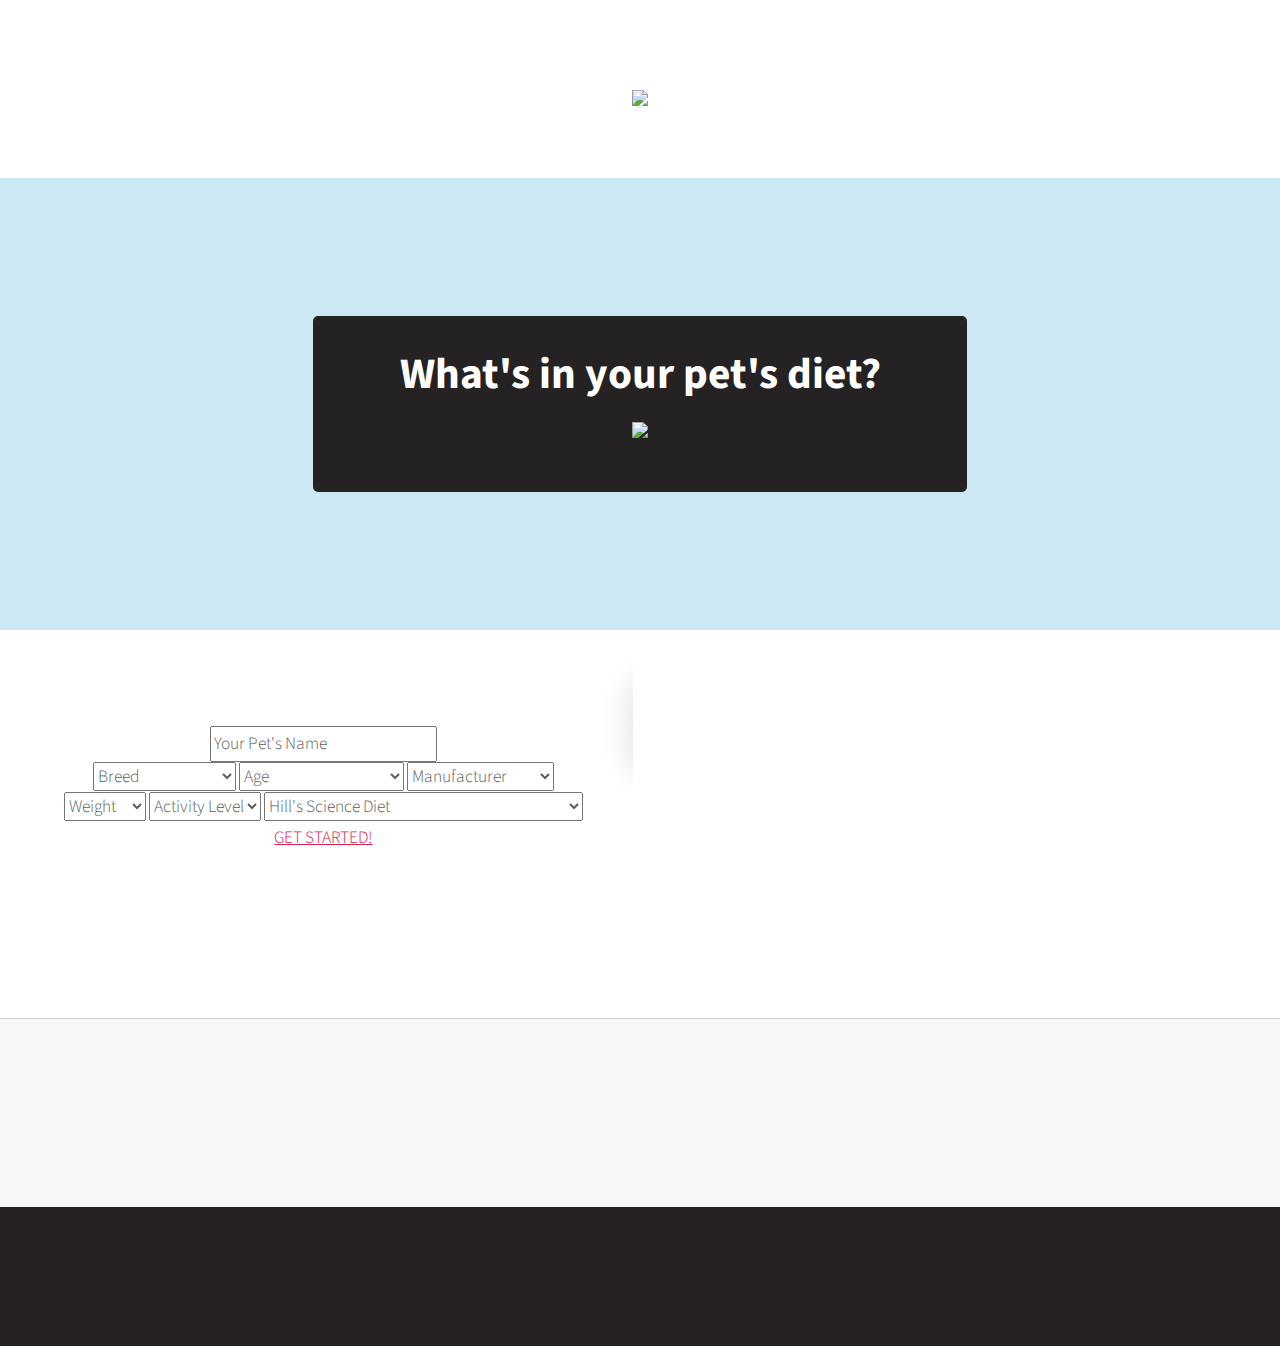
==== commit 2aa89d45: "Structure for main HTML page is done" ====
--- a/index.html
+++ b/index.html
@@ -9,6 +9,10 @@
 		<link rel="stylesheet" href="assets/css/main.css" />
 		<!--[if lte IE 8]><link rel="stylesheet" href="assets/css/ie/v8.css" /><![endif]-->
 		<!--[if lte IE 8]><script src="assets/css/ie/respond.min.js"></script><![endif]-->
+		<meta name="viewport" content="width=device-width, initial-scale=1">
+		<link rel="stylesheet" href="http://code.jquery.com/mobile/1.4.5/jquery.mobile-1.4.5.min.css">
+		<script src="http://code.jquery.com/jquery-1.11.2.min.js"></script>
+		<script src="http://code.jquery.com/mobile/1.4.5/jquery.mobile-1.4.5.min.js"></script>
 	</head>
 	<body class="homepage">
 		<div id="page-wrapper">
@@ -53,7 +57,7 @@
 							<section id="banner">
 								<header>
 									<h2>What's in your pet's diet?</h2>
-									<p></p>
+									<img src="C:/PETHACK/Images/dog1.jpg"/>
 								</header>
 							</section>
 
@@ -62,29 +66,184 @@
 								<div class="row">
 									<div class="4u 12u(mobile)">
 										<section class="first">
-											<i class="icon featured fa-cog"></i>
-											<header>
-												<h2></h2>
-											</header>
-											<p>Nisl amet dolor sit ipsum veroeros sed blandit consequat veroeros et magna tempus.</p>
+											<div class="ui-grid-a">
+
+										<input type="text" name="petname" Value="Your Pet's Name">
+											<div class="ui-block-a">
+											
+											
+											<select name="Breed">
+										<option value="Breed">Breed</option>
+										<option value="">BREEDS GO HERE</option>	
+										</select>
+
+										<select name="Age">	
+										<option value="Age">Age</option>
+										<option value="Under 1 Year">Under 1 Year - Puppy</option>
+										<option value="1 - 2 Years">1 - 2 Years - Adult</option>
+										<option value="3 - 4 Years">3 - 4 Years - Adult</option>
+										<option value="5 - 6 Years - Adult">5 - 6 Years - Adult</option>
+										<option value="7 - 8 Years - Senior">7 - 8 Years - Senior </option>
+										<option value="9 - 10 Years - Senior">9 - 10 Years - Senior</option>
+										<option value="11 - 12 Years - Senior">11 - 12 Years - Senior</option>
+										<option value="13 - 14 Years - Senior">13 - 14 Years - Senior</option>
+										<option value="15 - 16 Years - Senior">15 - 16 Years - Senior</option>
+										<option value="17 and Over - Senior">17 and Over - Senior</option>
+										
+										
+										
+										</select>
+										
+										<select name="Diet Manufacturer">
+										<option value="Manufacturer">Manufacturer</option>
+										<option value="Hill's pet Nurtrition">Hill's Pet Nutrition</option>
+										<option value="Nature's Variety">Nature's Variety</option>
+										<option value="Iams">Iams</option>
+										<option value="Royal Canin">Royal Canin</option>
+										<option value="Diamond">Diamond</option>
+										<option value="Solid Gold">Solid Gold</option>
+										<option value="Blue Buffalo">Blue Buffalo</option>
+										</select>											
+											</div>
+											<div class="ui-block-b">
+										<select name="Weight">
+										<option value="Weight">Weight</option>
+										<option value="1-5">1-5</option>
+										<option value="6-10">6-10</option>
+										<option value="11-15">11-15</option>
+										<option value="16-20">16-20</option>
+										<option value="21-25">21-25</option>
+										<option value="26-30">26-30</option>
+										<option value="31-35">31-35</option>
+										<option value="36-40">36-40</option>
+										<option value="41-45">41-45</option>
+										<option value="46-50">46-50</option>
+										<option value="51-55">51-55</option>
+										<option value="56-60">56-60</option>
+										<option value="61-65">61-65</option>
+										<option value="66-70">66-70</option>
+										<option value="71-75">71-75</option>
+										<option value="76-80">76-80</option>
+										<option value="81-85">81-85</option>
+										<option value="86-90">86-90</option>
+										<option value="91-95">91-95</option>
+										<option value="96-100">96-100</option>
+										<option value="101-105">101-105</option>
+										<option value="106-110">106-110</option>
+										<option value="111-115">111-115</option>
+										<option value="116-120">116-120</option>
+										<option value="Over 120">Over 120</option>
+										
+										</select>
+										
+										
+										<select name="Activity Level">
+										<option value="Activity Level">Activity Level</option>	
+										<option value="Very Low">Very Low</option>	
+										<option value="Low">Low</option>
+										<option value="Moderate">Moderate</option>
+										<option value="Active">Active</option>
+										<option value="Very Active">Very Active</option>
+										</select>	
+
+										
+										<select name="Diet">	
+										<option value="">Hill's Science Diet</option>
+										<option value="">Hill's™ Prescription Diet™</option>
+										<option value="">Purina Veterinary Diets</option>
+										<option value="">PURINA ONE® SMARTBLEND®</option>
+										<option value="">PURINA ONE SMARTBLEND</option>
+										<option value="">PURINA PROPLAN(SAVOR®)</option>
+										<option value="">PURINA PROPLAN(SPORT®)</option>
+										<option value="">PURINA PROPLAN(FOCUS)</option>
+										<option value="">PURINA PROPLAN(SELECT®)</option>
+										<option value="">PURINA PROPLAN(SELECT™)</option>
+										<option value="">PURINA Beneful®</option>
+										<option value="">Purina® Dog Chow®</option>
+										<option value="">Purina Beyond®</option>
+										<option value="">Nature's Variety® Instinct® Raw</option>
+										<option value="">Nature's Variety® Instinct®</option>
+										<option value="">Nature's Variety® Instinct® Raw Boost</option>
+										<option value="">Nature's Variety® Instinct® Healthy Weight</option>
+										<option value="">Nature's Variety® Instinct® Limited</option>
+										<option value="">Nature's Variety® Prairie®</option>
+										<option value="">Iams® ProActive Health™</option>
+										<option value="">Iams® Grain Free Naturals™</option>
+										<option value="">Iams® Healthy Naturals™</option>
+										<option value="">Iams® Sensitive Naturals™</option>
+										<option value="">Iams® Premium Protection™</option>
+										<option value="">Iams® Veterinary Formula™</option>
+										<option value="">Iams® So Good™</option>
+										<option value="">Iams® Woof Delights</option>
+										<option value="">Iams® Shakeables</option>
+										<option value="">Royal Canin BREED HEALTH NUTRITION™</option>
+										<option value="">Royal Canin</option>
+										<option value="">Royal CaninX-SMALL</option>
+										<option value="">Royal Canin X-SMALL</option>
+										<option value="">Royal CaninMINI</option>
+										<option value="">Royal CaninMEDIUM</option>
+										<option value="">Royal CaninMAXI</option>
+										<option value="">Royal CaninGIANT</option>
+										<option value="">Royal CaninCanine Health Nutrition Wet</option>
+										<option value="">Diamond Naturals</option>
+										<option value="">Diamond</option>
+										<option value="">Diamond Naturals Grain-Free</option>
+										<option value="">Solid Gold</option>
+										<option value="">Blue Buffalo Life Protection Formula®</option>
+										<option value=""> Buffalo BLUE Freedom®</option>
+										<option value="">Blue Buffalo BLUE Basics®</option>
+										<option value="">BLUE Wilderness®</option>
+										<option value="">BLUE Homestyle Recipe®</option>
+										<option value="">BLUE Freedom®</option>
+										<option value="">BLUE Bones®</option>
+										<option value="">BLUE Mini Bars®</option>
+										<option value="">BLUE Bits®</option>
+										<option value="">BLUE Wilderness® Wild Chews</option>
+										<option value="">Life Protection Formula®</option>
+										<option value="">BLUE Basics®</option>
+										<option value="">BLUE Healthy Starts™</option>
+										<option value="">BLUE Chunky Stew™</option>
+										<option value="">BLUE Divine Delights™</option>
+										<option value="">BLUE Freedom® Grain-Free Grillers</option>
+										<option value="">BLUE Wilderness® Wild Cuts Trail Toppers™</option>
+										<option value="">BLUE Wilderness® Rocky Mountain Recipe™</option>
+										<option value="">BLUE Wilderness® Wolf Creek Stew™</option>
+										<option value="">Blue's Stew®</option>
+										<option value="">Boo Stew</option>
+										<option value="">BLUE Family Favorite Recipes®</option>
+										<option value="">BLUE Kitchen Cravings™</option>
+										<option value="">BLUE Boo Bars™</option>
+										<option value="">BLUE Wilderness® Dental Chews</option>
+										<option value="">BLUE Wilderness Trail Treats®</option>
+										<option value="">BLUE™ Health Bars</option>
+										<option value="">BLUE Bites®</option>
+										<option value="">BLUE Super Bars™</option>
+										<option value="">BLUE Stix™</option>
+										<option value="">BLUE Mini Stix™</option>
+										<option value="">BLUE Exuberance!®</option>
+										<option value="">BLUE Tranquility®</option>
+										<option value="">BLUE Wilderness Trail Treats ®</option>
+										<option value="">BLUE Joint Sticks™</option>
+										<option value="">BLUE Jolly Joints®</option>
+										
+										
+										</select>   
+											</div>	
+										<a href="result.html" class="ui-btn ui-corner-all ui-shadow">GET STARTED!</a>
+										</div>										
 										</section>
+										
 									</div>
 									<div class="4u 12u(mobile)">
 										<section class="middle">
-											<i class="icon featured alt fa-flash"></i>
-											<header>
-												<h2>Magna etiam dolor</h2>
-											</header>
-											<p>Nisl amet dolor sit ipsum veroeros sed blandit consequat veroeros et magna tempus.</p>
+											<i class=""></i>
+											
 										</section>
 									</div>
 									
 								</div>
 								<footer>
-									<ul class="actions">
-										<li><a href="#" class="button big">Search</a></li>
-										<li><a href="#" class="button alt big">Reset Form</a></li>
-									</ul>
+									
 								</footer>
 							</section>
 
--- a/assets/css/main.css
+++ b/assets/css/main.css
@@ -339,7 +339,7 @@
 	}
 
 	.\34 u, .\34 u\24 {
-		width: 33.3333333333%;
+		width: 49.333333%;
 		clear: none;
 		margin-left: 0;
 	}
